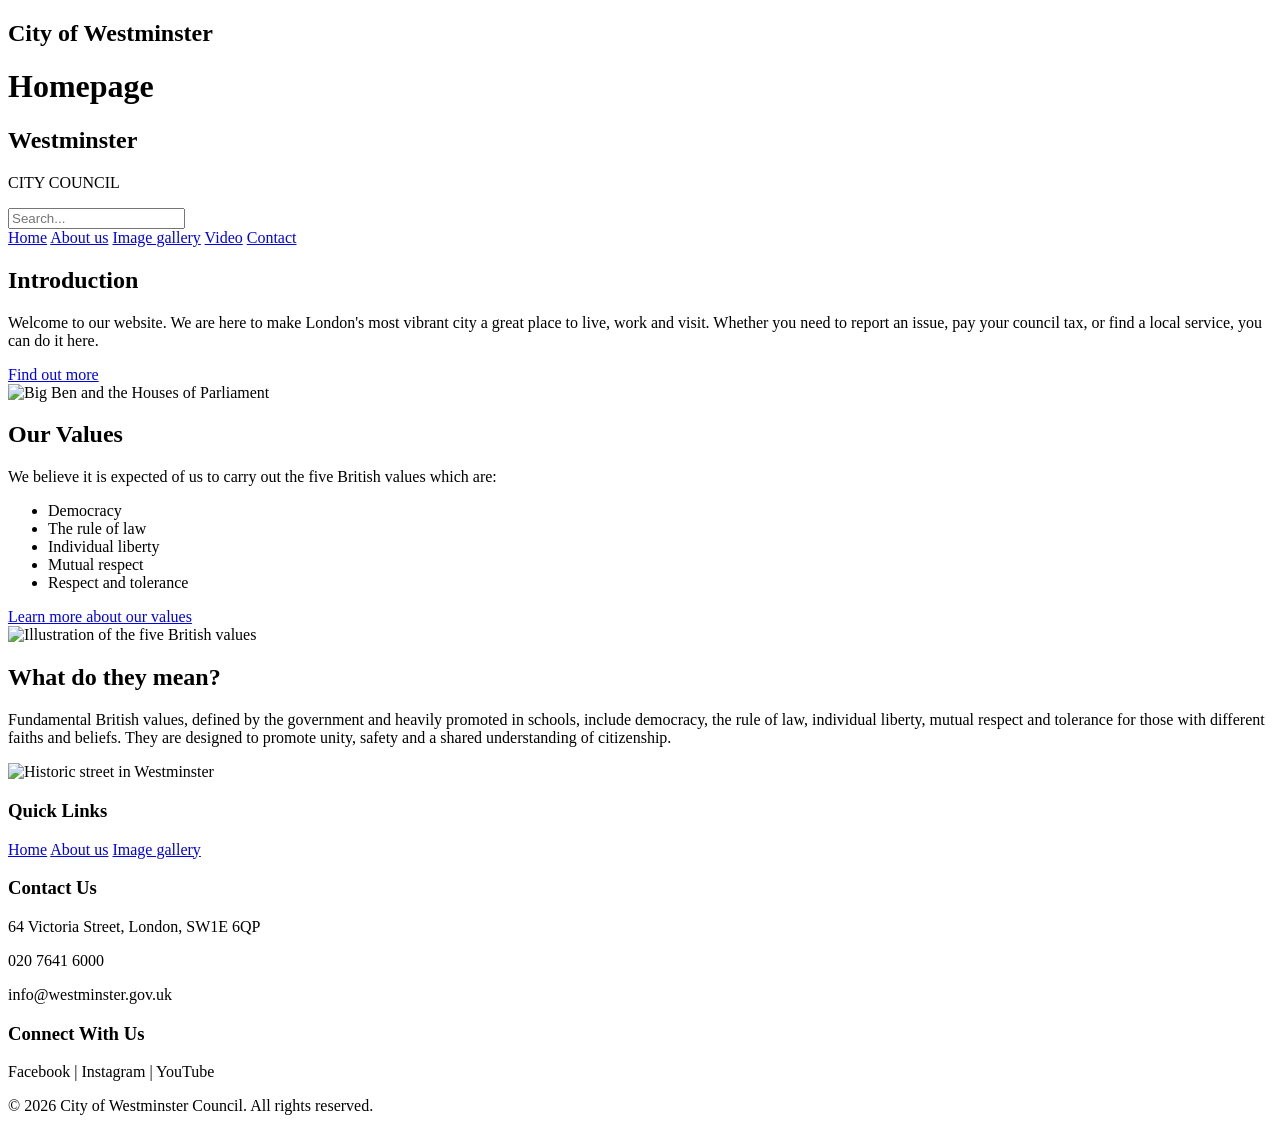
==== index.html @ 4e935723 "Revamp index.html for City of Westminster website Updated the HTML structure and content for the Cit" ====
<!DOCTYPE html>
<html lang="en">
<head>
    <meta charset="UTF-8">
    <meta name="viewport" content="width=device-width, initial-scale=1.0">
    <title>City of Westminster - Homepage</title>
    <link rel="stylesheet" href="style.css">
</head>

<body>

    <!-- Website Header -->
    <header>
        <div class="top-header">
            <div class="council-name">
                <h2>City of Westminster</h2>
            </div>

            <h1>Homepage</h1>

            <div class="council-title">
                <h2>Westminster</h2>
                <p>CITY COUNCIL</p>
            </div>
        </div>

        <!-- Navigation Bar -->
        <nav>
            <input type="text" placeholder="Search...">

            <div class="nav-links">
                <a href="index.html" class="active">Home</a>
                <a href="about.html">About us</a>
                <a href="gallery.html">Image gallery</a>
                <a href="video.html">Video</a>
                <a href="contact.html">Contact</a>
            </div>
        </nav>
    </header>

    <main>

        <!-- Introduction Section -->
        <section class="introduction">

            <div class="intro-text">
                <h2>Introduction</h2>

                <p>
                    Welcome to our website. We are here to make
                    London's most vibrant city a great place to
                    live, work and visit. Whether you need to
                    report an issue, pay your council tax, or
                    find a local service, you can do it here.
                </p>

                <a href="about.html" class="button">
                    Find out more
                </a>
            </div>

            <div class="intro-image">
                <img src="images/westminster.jpg"
                     alt="Big Ben and the Houses of Parliament">
            </div>

        </section>

        <!-- Our Values Section -->
        <section class="values">

            <div class="values-text">
                <h2>Our Values</h2>

                <p>
                    We believe it is expected of us to carry
                    out the five British values which are:
                </p>

                <ul>
                    <li>Democracy</li>
                    <li>The rule of law</li>
                    <li>Individual liberty</li>
                    <li>Mutual respect</li>
                    <li>Respect and tolerance</li>
                </ul>

                <a href="about.html" class="button secondary">
                    Learn more about our values
                </a>
            </div>

            <div class="values-image">
                <img src="images/british-values.jpg"
                     alt="Illustration of the five British values">
            </div>

        </section>

        <!-- Explanation Section -->
        <section class="meaning">

            <div class="meaning-text">
                <h2>What do they mean?</h2>

                <p>
                    Fundamental British values, defined by the
                    government and heavily promoted in schools,
                    include democracy, the rule of law,
                    individual liberty, mutual respect and
                    tolerance for those with different faiths
                    and beliefs. They are designed to promote
                    unity, safety and a shared understanding
                    of citizenship.
                </p>
            </div>

            <div class="meaning-image">
                <img src="images/westminster-street.jpg"
                     alt="Historic street in Westminster">
            </div>

        </section>

    </main>

    <!-- Website Footer -->
    <footer>

        <div class="footer-section">
            <h3>Quick Links</h3>
            <a href="index.html">Home</a>
            <a href="about.html">About us</a>
            <a href="gallery.html">Image gallery</a>
        </div>

        <div class="footer-section">
            <h3>Contact Us</h3>
            <p>64 Victoria Street, London, SW1E 6QP</p>
            <p>020 7641 6000</p>
            <p>info@westminster.gov.uk</p>
        </div>

        <div class="footer-section">
            <h3>Connect With Us</h3>
            <p>Facebook | Instagram | YouTube</p>
        </div>

        <div class="copyright">
            <p>© 2026 City of Westminster Council. All rights reserved.</p>
        </div>

    </footer>

</body>
</html>
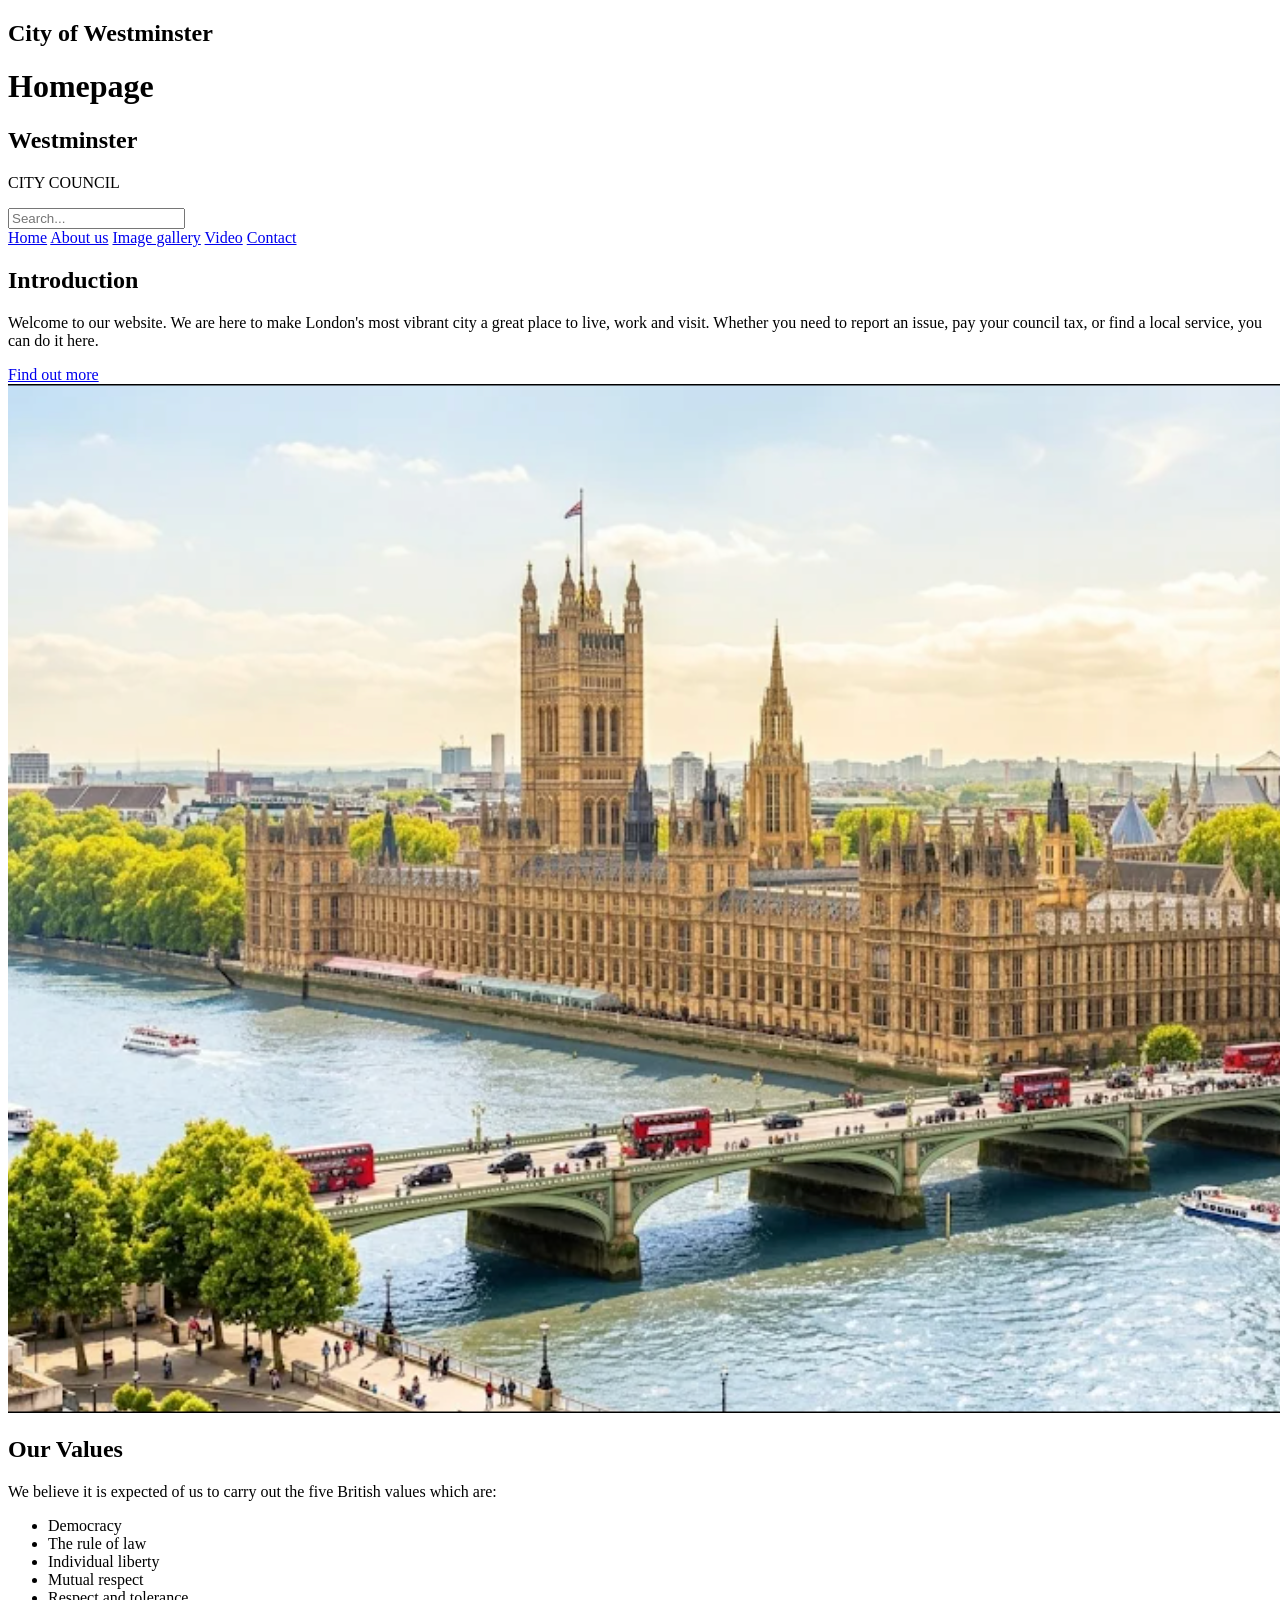
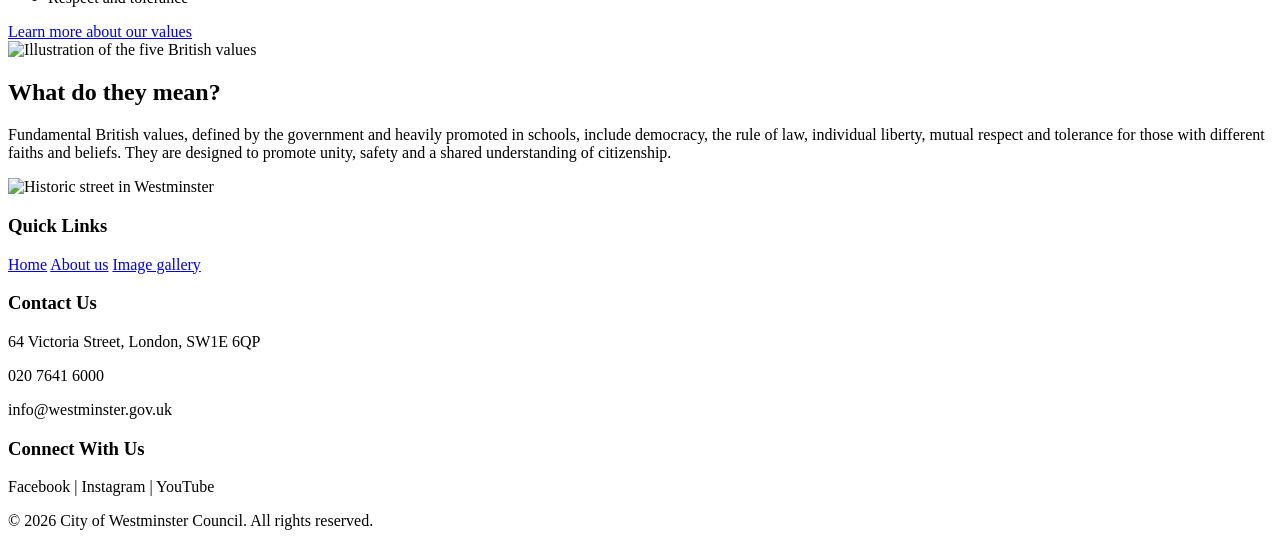
==== commit c7abb296: "Fix HTML structure and update image source" ====
--- a/index.html
+++ b/index.html
@@ -60,7 +60,7 @@
             </div>
 
             <div class="intro-image">
-                <img src="images/westminster.jpg"
+                <img src="Homepage img 1.png"
                      alt="Big Ben and the Houses of Parliament">
             </div>
 
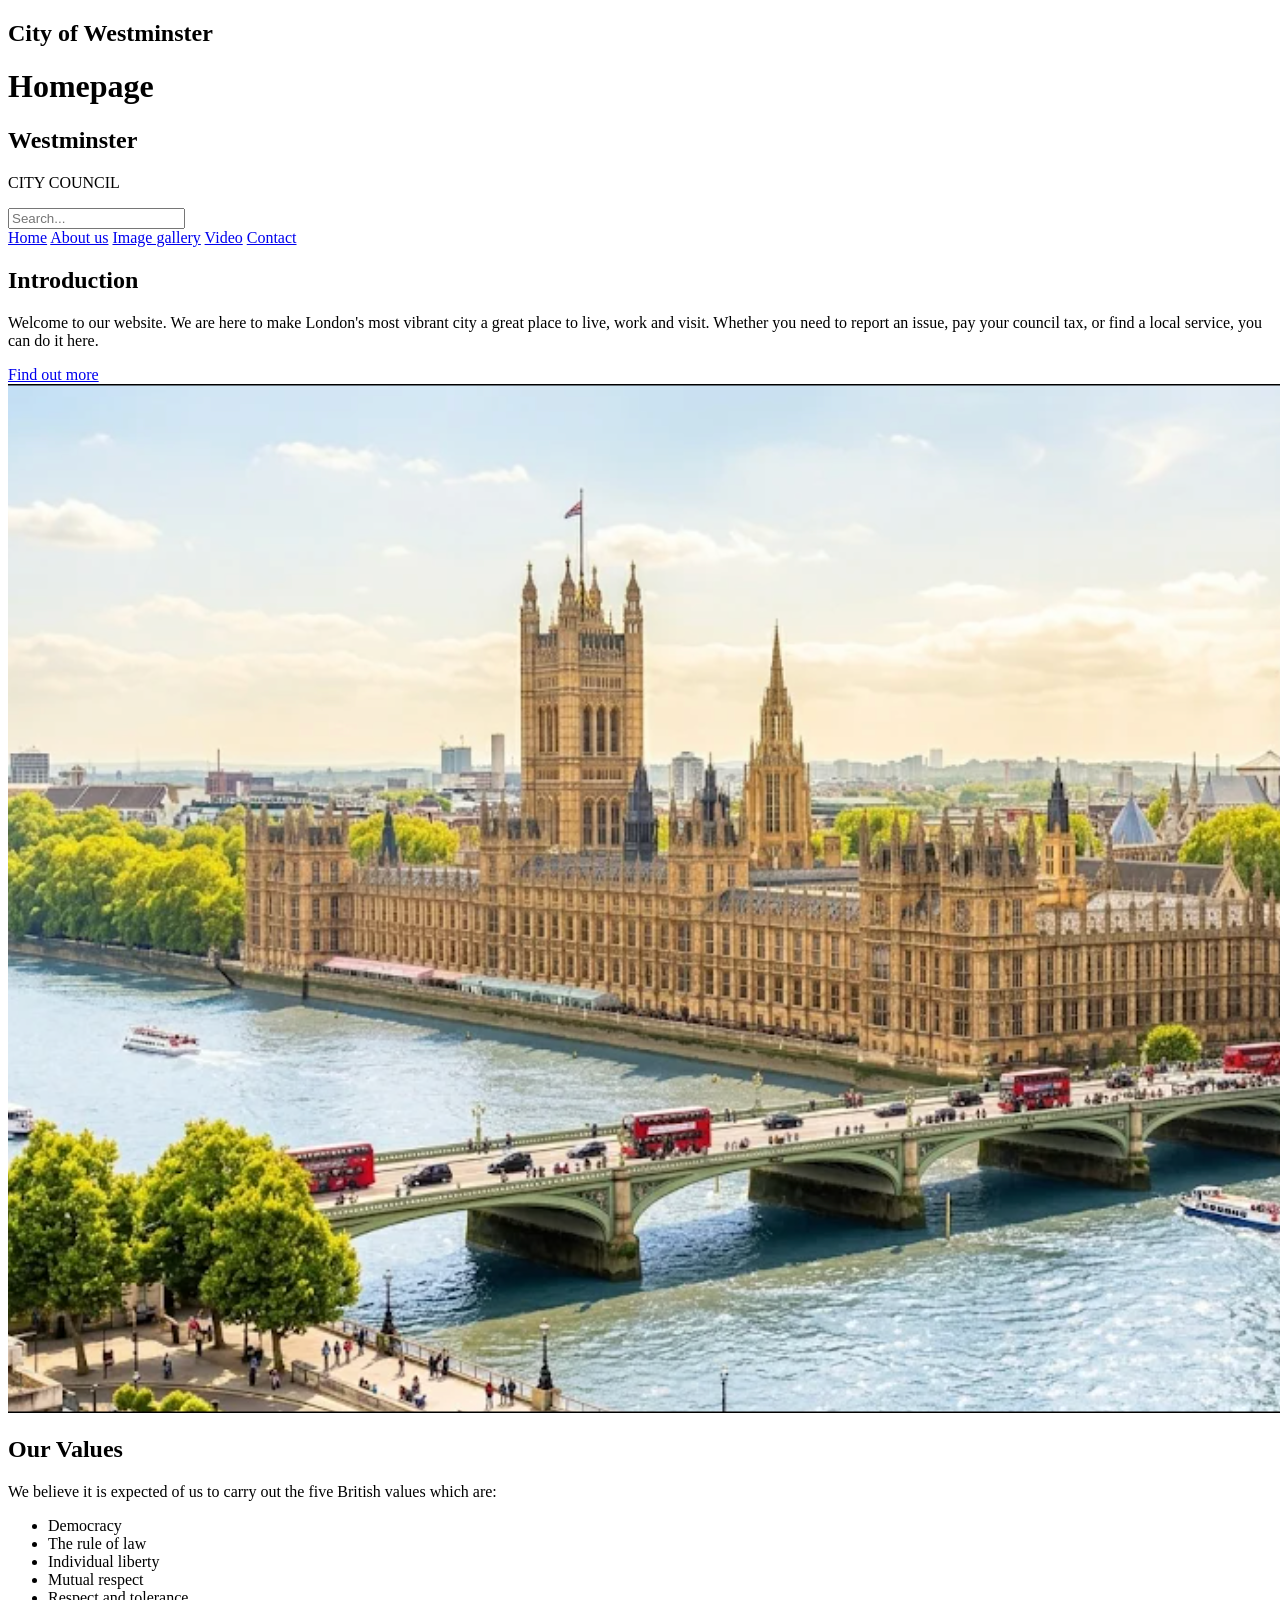
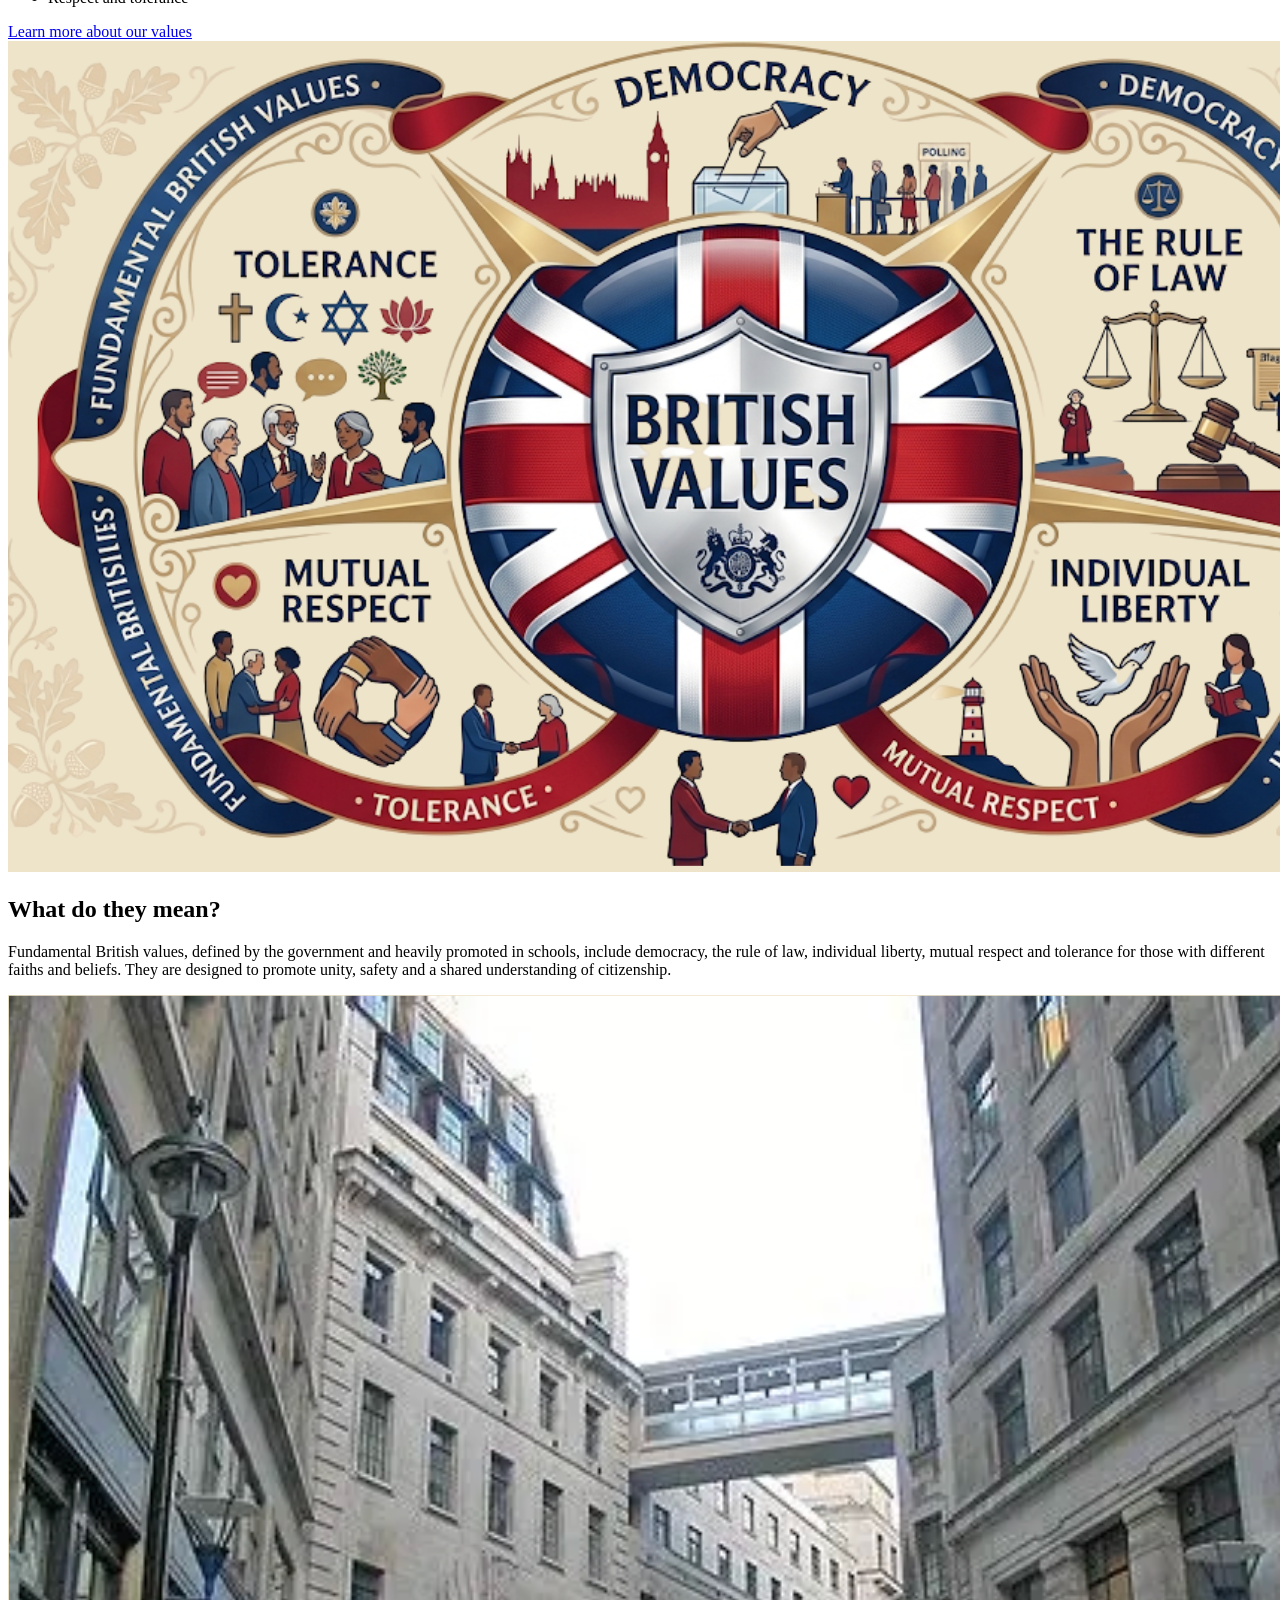
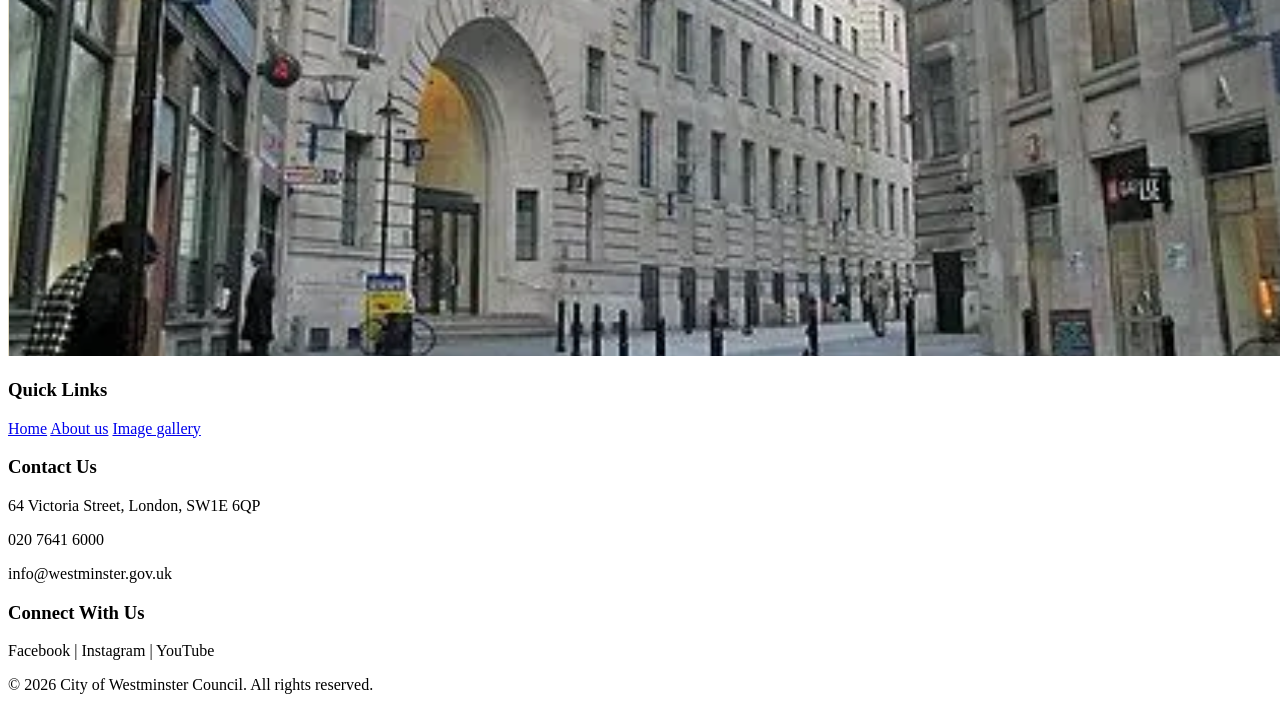
==== commit 50c66e90: "Fix HTML formatting and update images in index.html" ====
--- a/index.html
+++ b/index.html
@@ -91,7 +91,7 @@
             </div>
 
             <div class="values-image">
-                <img src="images/british-values.jpg"
+                <img src="Homepage img 2.png"
                      alt="Illustration of the five British values">
             </div>
 
@@ -116,7 +116,7 @@
             </div>
 
             <div class="meaning-image">
-                <img src="images/westminster-street.jpg"
+                <img src="Homepage img 3.png"
                      alt="Historic street in Westminster">
             </div>
 
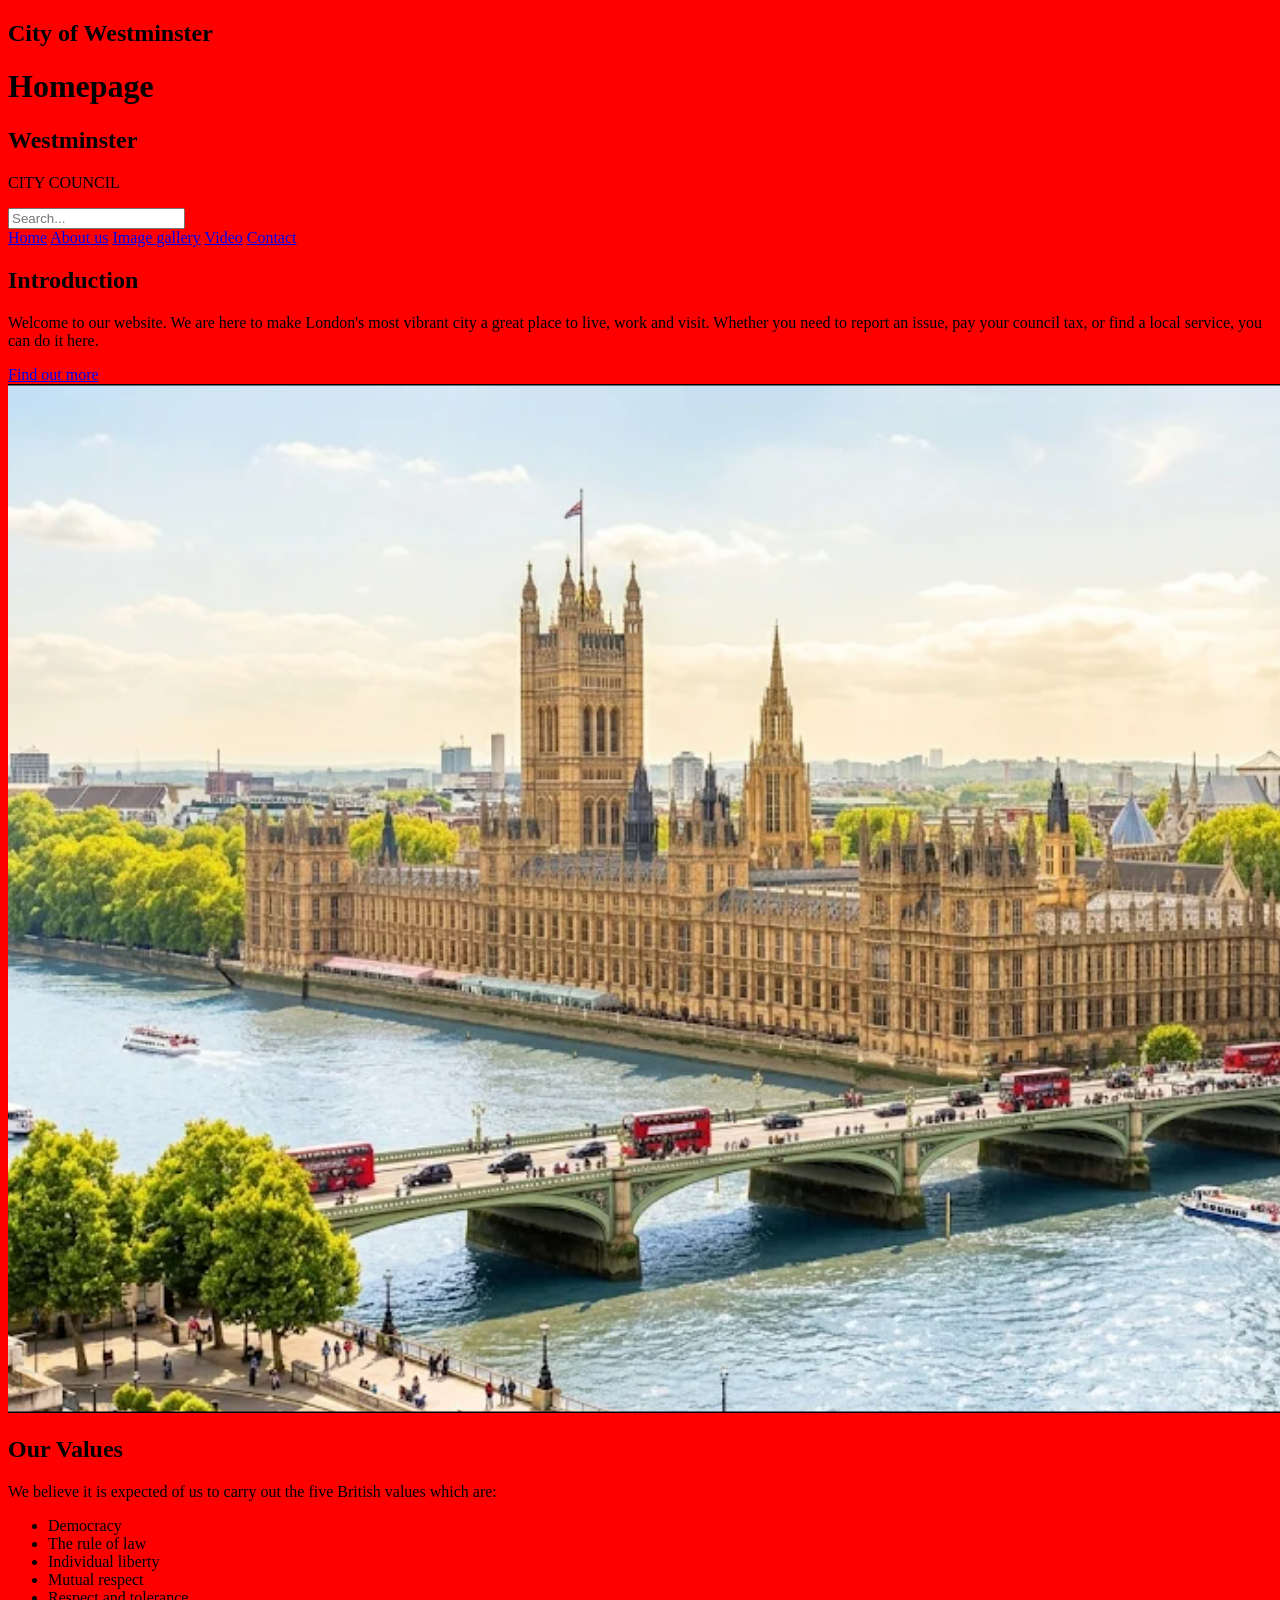
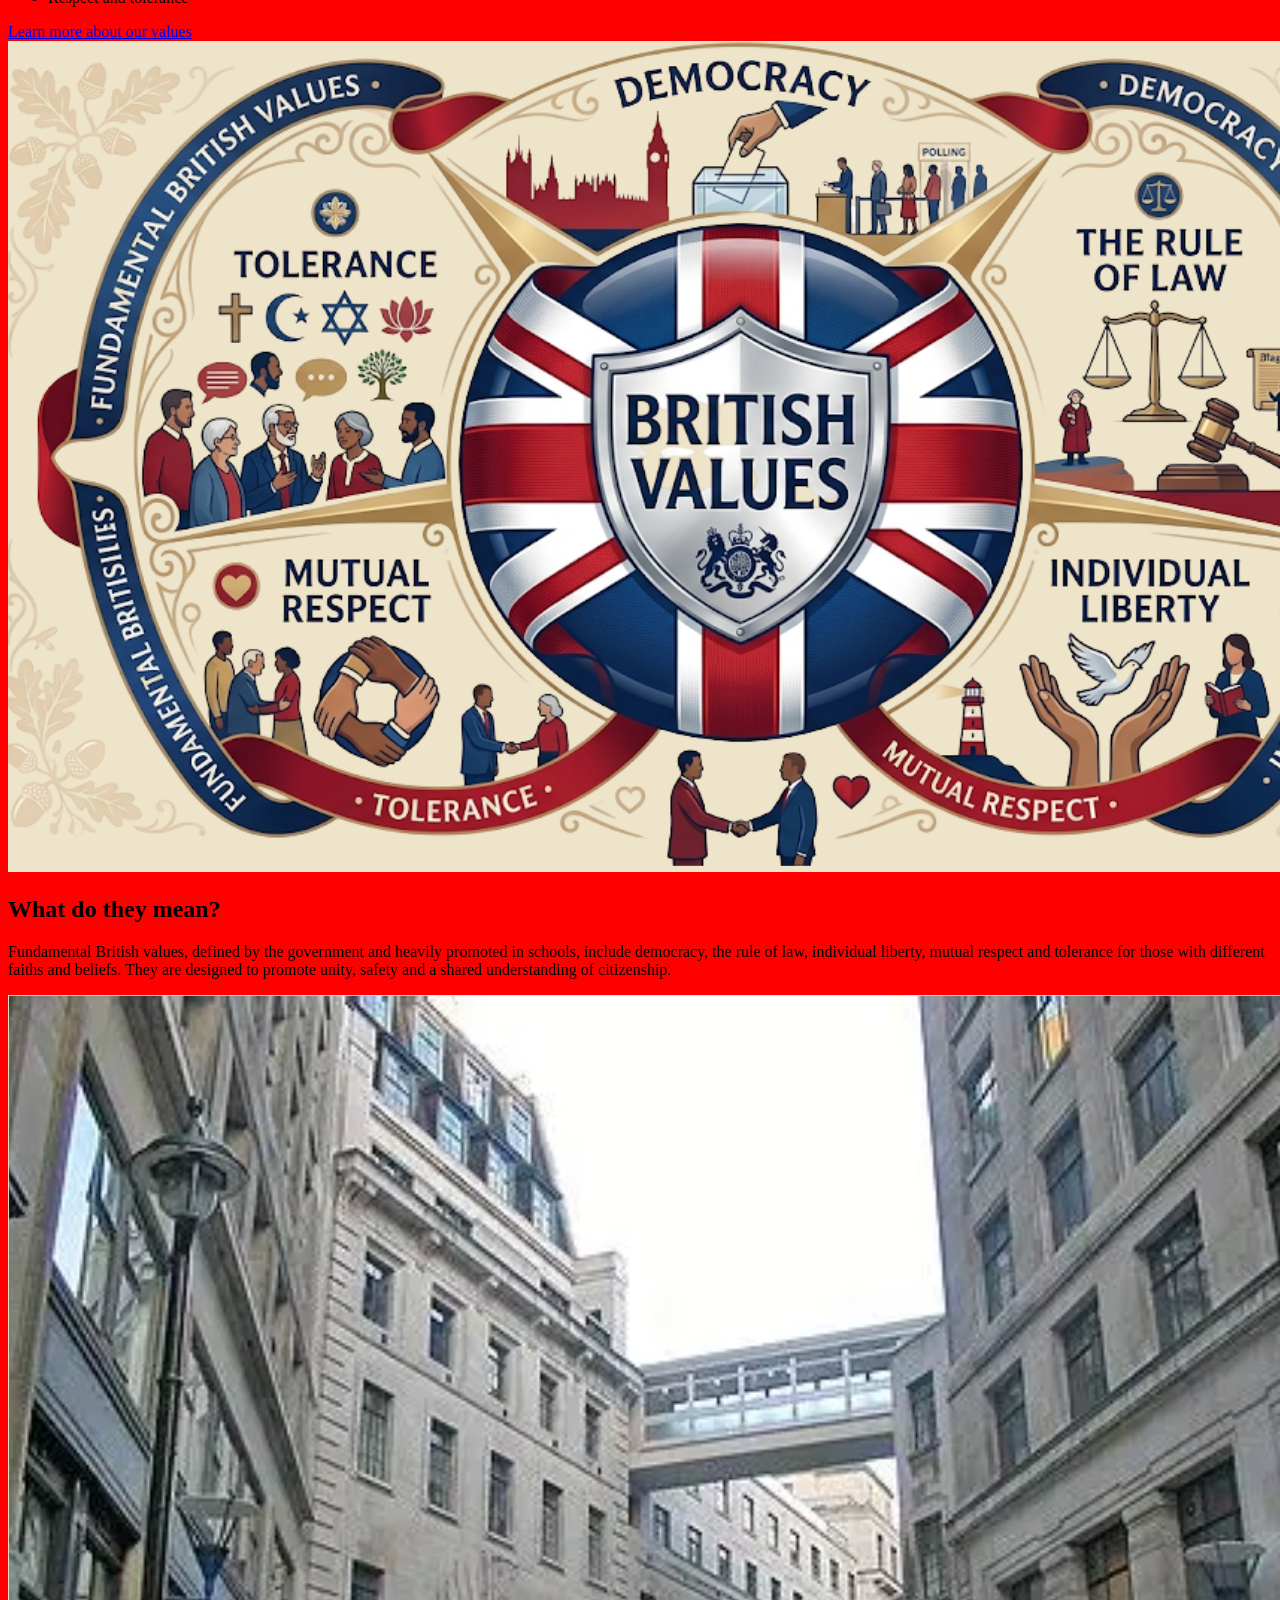
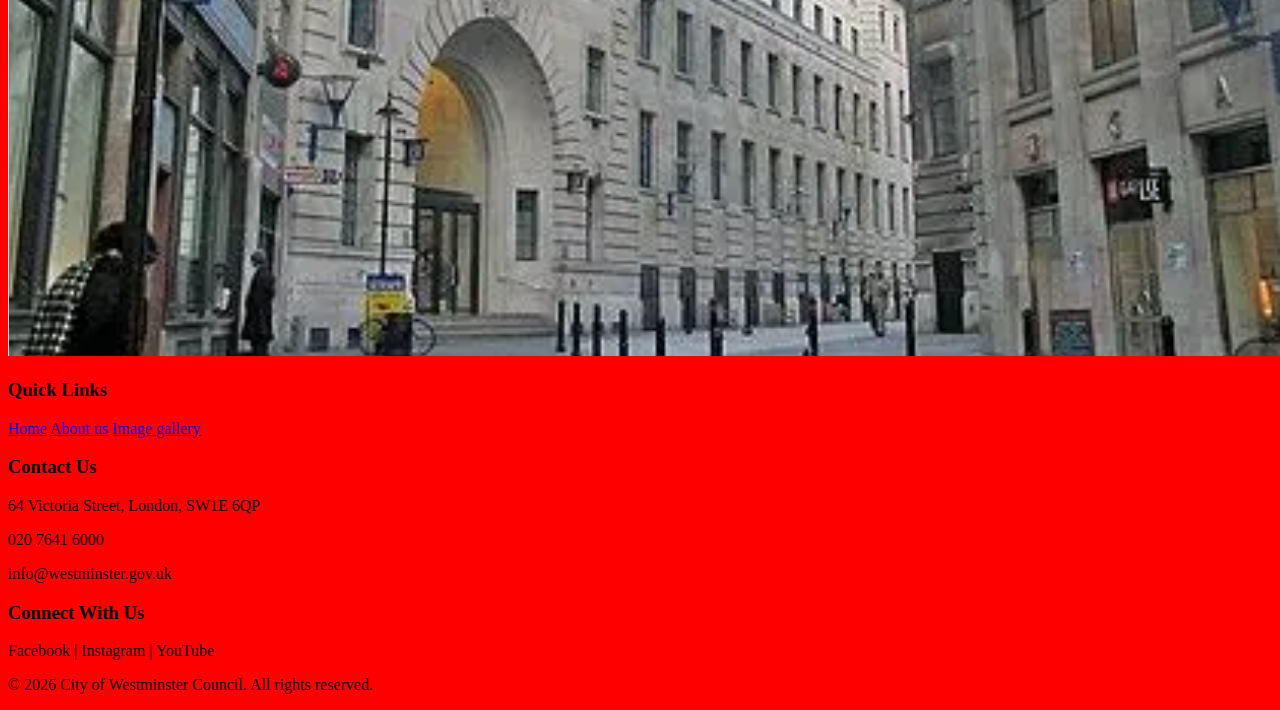
==== commit e120829d: "Fix HTML formatting and structure" ====
--- a/index.html
+++ b/index.html
@@ -149,8 +149,6 @@
         <div class="copyright">
             <p>© 2026 City of Westminster Council. All rights reserved.</p>
         </div>
-
     </footer>
-
 </body>
 </html>
--- a/style.css
+++ b/style.css
@@ -0,0 +1,3 @@
+body {
+     background-color: red;
+}
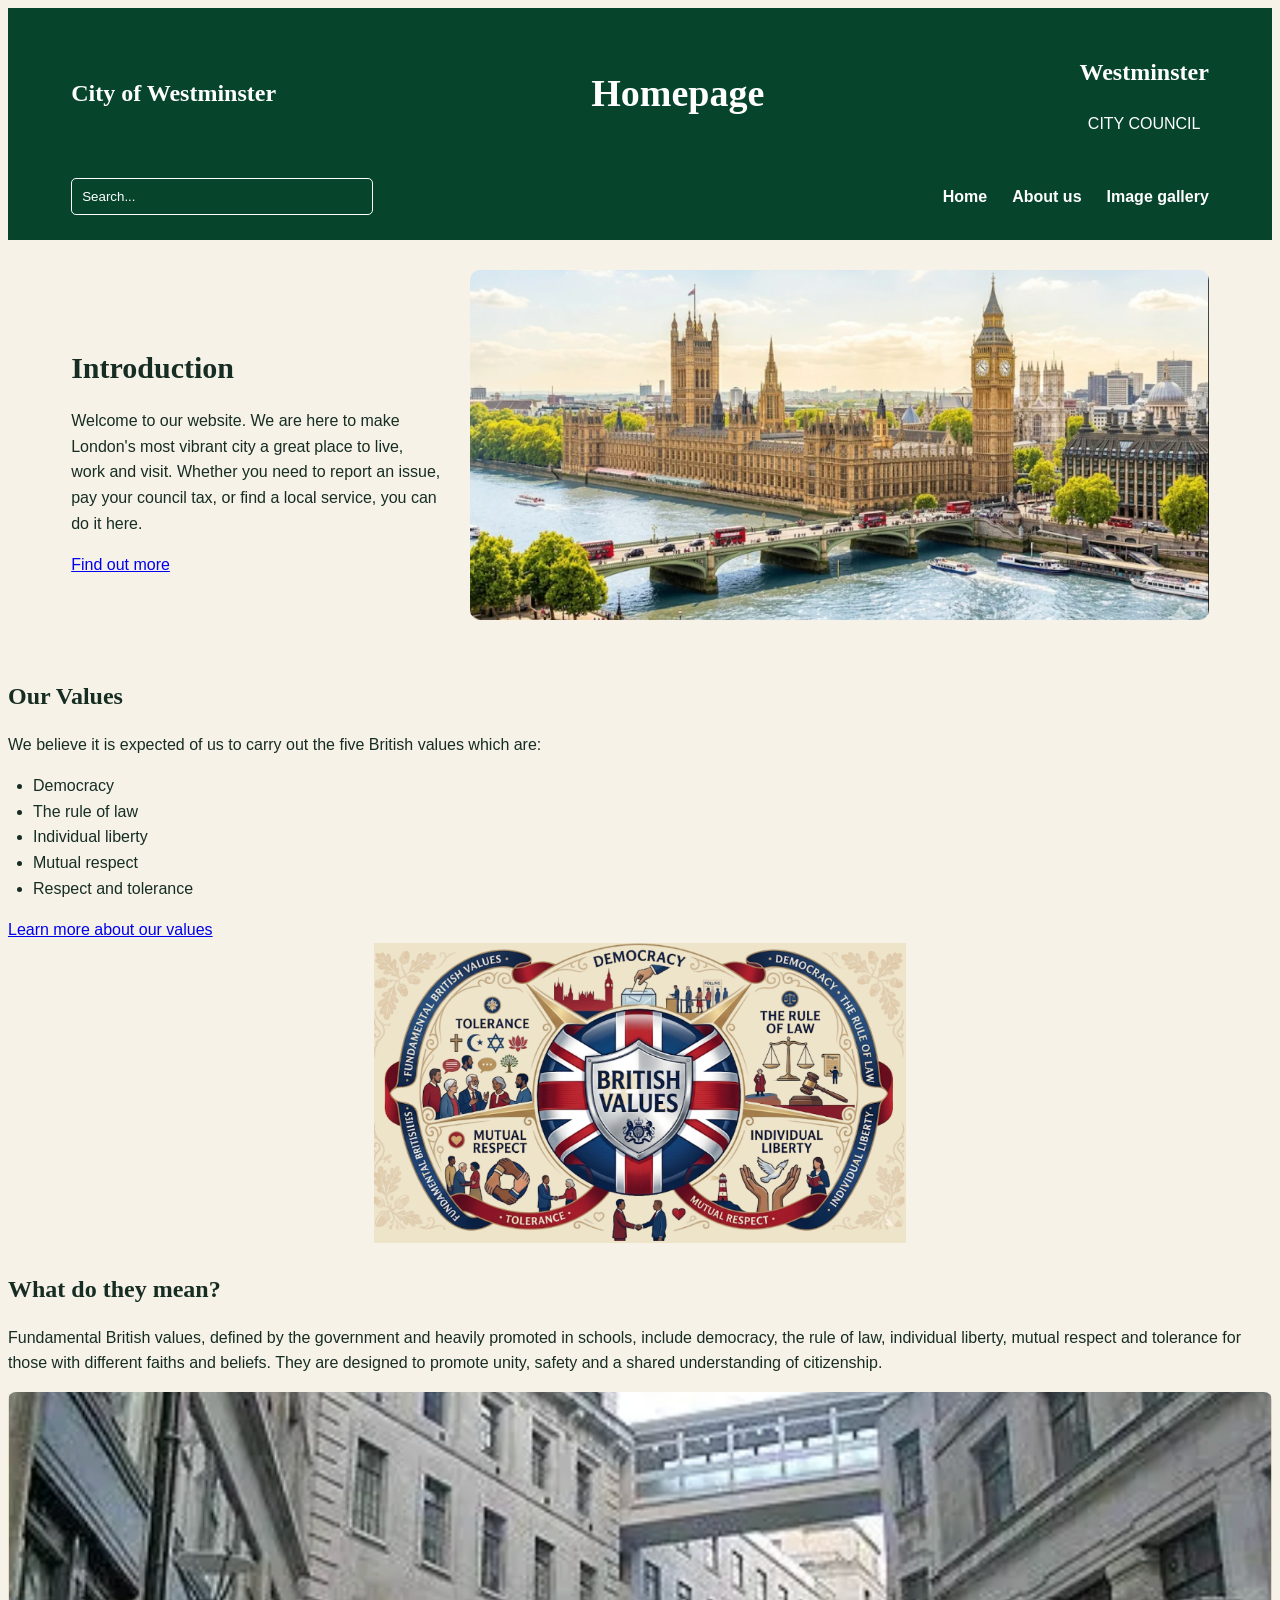
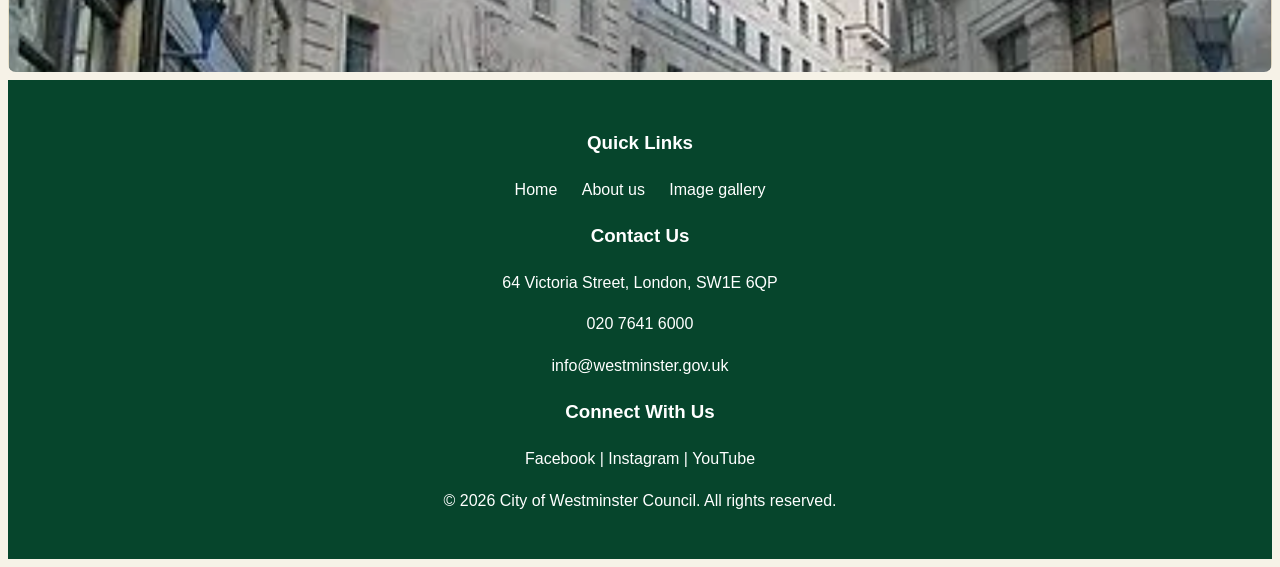
==== commit b5625f8a: "Update index.html" ====
--- a/index.html
+++ b/index.html
@@ -32,8 +32,6 @@
                 <a href="index.html" class="active">Home</a>
                 <a href="about.html">About us</a>
                 <a href="gallery.html">Image gallery</a>
-                <a href="video.html">Video</a>
-                <a href="contact.html">Contact</a>
             </div>
         </nav>
     </header>
--- a/style.css
+++ b/style.css
@@ -1,3 +1,184 @@
+/* GENERAL WEBSITE STYLING */
+{
+margin: 0;
+padding: 0;
+box-sizing: border-box;
+}
 body {
-     background-color: red;
+background-color: #f6f2e7;
+color: #172d23;
+font-family: Arial, sans-serif;
+line-height: 1.6;
 }
+/* WEBSITE HEADER */
+header {
+background-color: #06452c;
+color: white;
+padding: 25px 5%;
+}
+.top-header {
+display: flex;
+justify-content: space-between;
+align-items: center;
+text-align: center;
+}
+.top-header h1 {
+font-family: Georgia, serif;
+font-size: 38px;
+}
+.council-name h2,
+.council-title h2 {
+font-family: Georgia, serif;
+}
+/* NAVIGATION BAR */
+nav {
+display: flex;
+justify-content: space-between;
+align-items: center;
+margin-top: 25px;
+gap: 20px;
+}
+nav input {
+padding: 10px;
+width: 280px;
+border: 1px solid white;
+border-radius: 5px;
+background: transparent;
+color: white;
+}
+nav input::placeholder {
+color: white;
+}
+.nav-links {
+display: flex;
+gap: 25px;
+}
+.nav-links a {
+color: white;
+text-decoration: none;
+font-weight: bold;
+}
+.nav-links a:hover {
+text-decoration: underline;
+}
+/* INTRODUCTION SECTION */
+.introduction {
+display: flex;
+align-items: center;
+gap: 30px;
+padding: 30px 5%;
+}
+.intro-text {
+flex: 1;
+}
+.intro-text h2 {
+font-family: Georgia, serif;
+font-size: 30px;
+margin-bottom: 15px;
+}
+.intro-image {
+flex: 2;
+}
+.intro-image img {
+width: 100%;
+height: 350px;
+object-fit: cover;
+border-radius: 10px;
+}
+/* BUTTONS */
+button {
+background-color: #06452c;
+color: white;
+padding: 12px 20px;
+border: none;
+border-radius: 6px;
+cursor: pointer;
+margin-top: 15px;
+}
+button:hover {
+background-color: #0b6842;
+}
+/* VALUES SECTION */
+.values-section {
+display: flex;
+align-items: center;
+gap: 30px;
+padding: 30px 5%;
+}
+.values-text {
+flex: 1;
+}
+.values-text h2 {
+font-family: Georgia, serif;
+margin-bottom: 10px;
+}
+.values-text ul {
+padding-left: 25px;
+}
+.values-image {
+flex: 1;
+}
+.values-image img {
+width: 100%;
+max-height: 300px;
+object-fit: contain;
+}
+/* WHAT DO THEY MEAN SECTION */
+.meaning-section {
+display: flex;
+align-items: center;
+gap: 30px;
+padding: 30px 5%;
+}
+.meaning-text {
+flex: 1;
+}
+.meaning-text h2 {
+font-family: Georgia, serif;
+margin-bottom: 10px;
+}
+.meaning-image {
+flex: 1;
+}
+.meaning-image img {
+width: 100%;
+height: 280px;
+object-fit: cover;
+border-radius: 8px;
+}
+/* FOOTER */
+footer {
+background-color: #06452c;
+color: white;
+padding: 30px 5%;
+text-align: center;
+}
+footer a {
+color: white;
+text-decoration: none;
+margin: 10px;
+}
+/* MOBILE SCREEN */
+@media screen and (max-width: 700px) {
+.top-header {
+flex-direction: column;
+gap: 15px;
+}
+nav {
+flex-direction: column;
+}
+.nav-links {
+flex-wrap: wrap;
+justify-content: center;
+}
+nav input {
+width: 100%;
+}
+.introduction,
+.values-section,
+.meaning-section {
+flex-direction: column;
+}
+.intro-image img {
+height: 230px;
+}
